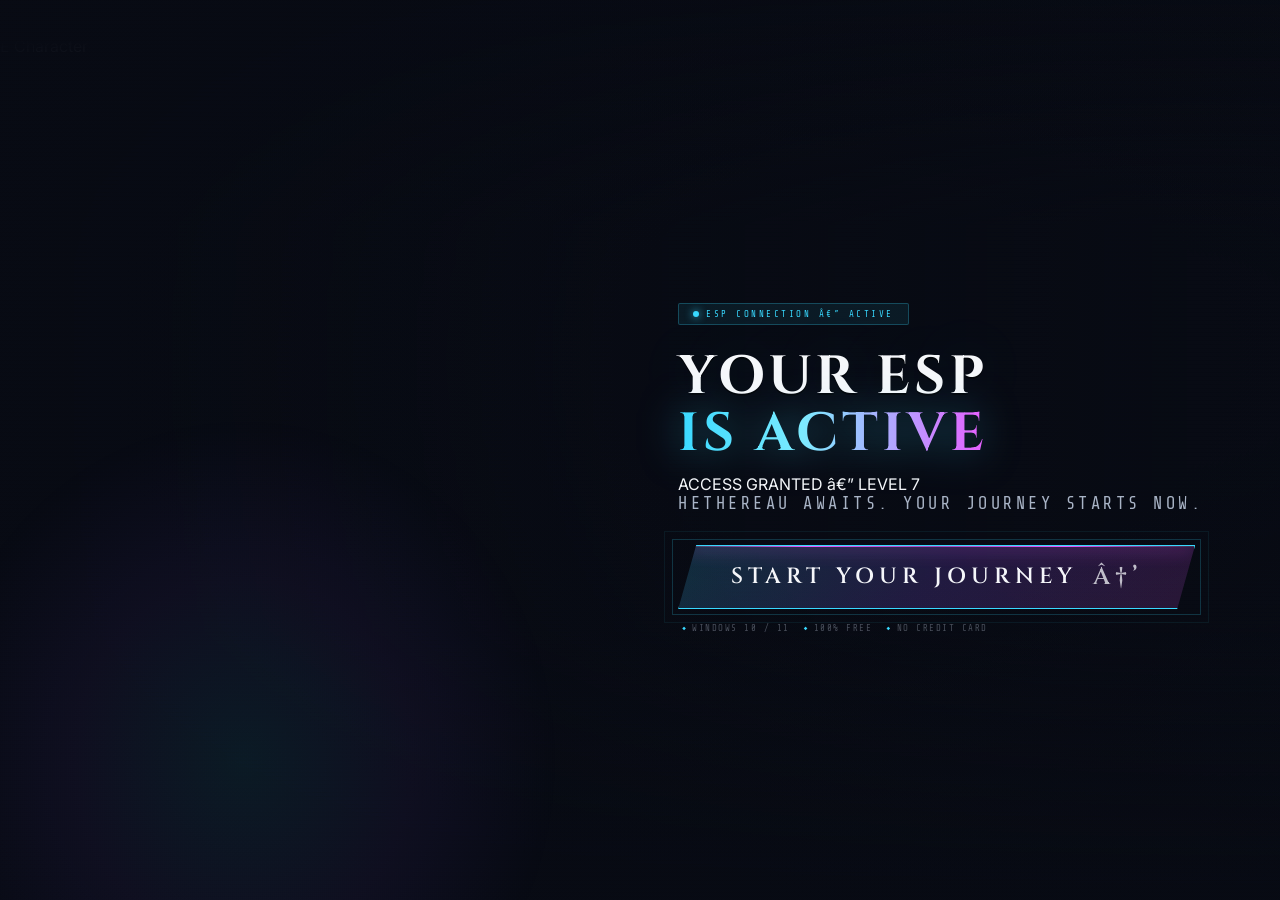
==== prelander2.html @ 577b86ea "Create prelander2.html" ====
<!DOCTYPE html>
<html lang="en">
<head>
<!-- Google Tag Manager -->
<script>(function(w,d,s,l,i){w[l]=w[l]||[];w[l].push({'gtm.start':
new Date().getTime(),event:'gtm.js'});var f=d.getElementsByTagName(s)[0],
j=d.createElement(s),dl=l!='dataLayer'?'&l='+l:'';j.async=true;j.src=
'https://www.googletagmanager.com/gtm.js?id='+i+dl;f.parentNode.insertBefore(j,f);
})(window,document,'script','dataLayer','GTM-55QJXKLZ');</script>
<!-- End Google Tag Manager -->
<!-- Meta Pixel Code -->
<script>
!function(f,b,e,v,n,t,s)
{if(f.fbq)return;n=f.fbq=function(){n.callMethod?
n.callMethod.apply(n,arguments):n.queue.push(arguments)};
if(!f._fbq)f._fbq=n;n.push=n;n.loaded=!0;n.version='2.0';
n.queue=[];t=b.createElement(e);t.async=!0;
t.src=v;s=b.getElementsByTagName(e)[0];
s.parentNode.insertBefore(t,s)}(window, document,'script',
'https://connect.facebook.net/en_US/fbevents.js');
fbq('init', '1627571878555130');
fbq('track', 'PageView');
fbq('track', 'ViewContent');
</script>
<noscript><img height="1" width="1" style="display:none"
src="https://www.facebook.com/tr?id=1627571878555130&ev=PageView&noscript=1"
/></noscript>
<!-- End Meta Pixel Code -->

<meta charset="UTF-8">
<meta name="viewport" content="width=device-width, initial-scale=1.0, maximum-scale=1.0, user-scalable=no">
<title>Neverness to Everness — Your ESP Is Active | Free PC</title>
<meta name="description" content="Your ESP is active. Hethereau awaits. Start your journey in Neverness to Everness, free on PC.">
<link rel="preconnect" href="https://fonts.googleapis.com">
<link href="https://fonts.googleapis.com/css2?family=Cinzel:wght@400;600;700&family=Inter:wght@300;400;500;600&family=Share+Tech+Mono&display=swap" rel="stylesheet">


<link rel="stylesheet" href="style.css">
<base target="_blank">
<base target="_blank">
</head>
<body>

<!-- Google Tag Manager (noscript) -->
<noscript><iframe src="https://www.googletagmanager.com/ns.html?id=GTM-55QJXKLZ"
height="0" width="0" style="display:none;visibility:hidden"></iframe></noscript>
<!-- End Google Tag Manager (noscript) -->

<!-- VIDEO BG -->
<video autoplay muted loop playsinline class="video-bg" id="bgVideo">
  <source src="https://wgopro.com/wp-content/uploads/2026/08/NTE-10.mp4" type="video/mp4">
</video>

<!-- ATMOSPHERIC LAYERS -->
<div class="layer-gradient"></div>
<div class="layer-vignette"></div>
<div class="layer-scanlines"></div>

<!-- LOGO -->
<img class="nte-logo"
  src="https://wgopro.com/wp-content/uploads/2026/08/5.webp"
  alt="Neverness to Everness"
  onerror="this.onerror=null; this.style.display='none'">

<!-- CHARACTER — RIGHT SIDE -->
<div class="character-glow"></div>
<div class="character-wrap">
  <img class="character-img"
    src="https://wgopro.com/wp-content/uploads/2026/08/FIFTY.webp"
    alt="NTE Character"
    onerror="this.onerror=null; this.src='https://wgopro.com/wp-content/uploads/2026/08/2.webp'">
</div>

<!-- MAIN STAGE — LEFT SIDE -->
<div class="stage">
  <div class="header-block">
    <div class="status-pill">ESP CONNECTION — ACTIVE</div>

    <h1 class="headline">
      YOUR ESP<br>
      <span class="headline-accent">IS ACTIVE</span>
    </h1>

    <div class="access-bar">ACCESS GRANTED — LEVEL 7</div>

    <p class="supporting">
      Hethereau awaits. Your journey starts now.
    </p>

    <div class="cta-block">
      <div class="cta-outer">
        <a class="cta-btn"
           href="https://nte.perfectworld.com/net/260429twitch/en/index.html"
           target="_blank"
           rel="noopener noreferrer"
           onclick="fireGo2Offer(event)"
           id="mainCta">
          START YOUR JOURNEY
          <span class="cta-arrow">→</span>
        </a>
      </div>
      <div class="cta-sub">
        <span class="cta-sub-item">Windows 10 / 11</span>
        <span class="cta-sub-item">100% Free</span>
        <span class="cta-sub-item">No Credit Card</span>
      </div>
    </div>
  </div>
</div>

<script src="main.js"></script>


</body>
</html>
---- style.css ----
*, *::before, *::after { margin:0; padding:0; box-sizing:border-box; }

:root {
  --navy:    #080B14;
  --deep:    #111827;
  --cyan:    #39D9FF;
  --cyan2:   #7CEBFF;
  --purple:  #8B5CF6;
  --magenta: #E95CFF;
  --white:   #F5F7FA;
  --muted:   #A9B4C6;
  --panel:   rgba(8,11,20,0.78);
  --border:  rgba(57,217,255,0.15);
}

html, body {
  width:100%; height:100%;
  overflow:hidden;
  background:var(--navy);
  font-family:'Inter', sans-serif;
  color:var(--white);
}

/* ── VIDEO BG ── */
.video-bg {
  position:fixed; inset:0;
  width:100%; height:100%;
  object-fit:cover; z-index:0;
  opacity:1;
}

/* ── VIDEO COVER: 3 seconds on top of video ── */
.video-cover {
  position:fixed; inset:0; z-index:1;
  background: linear-gradient(135deg, #080B14 0%, #0d1324 40%, #111827 100%);
  display:flex; flex-direction:column; align-items:center; justify-content:center;
  opacity:1; transition:opacity 1.2s ease;
  pointer-events:none;
  overflow:hidden;
}
.video-cover.fade-out { opacity:0; }

.lightning-container {
  position:absolute; inset:0; pointer-events:none;
}
.lightning-bolt {
  position:absolute; width:2px; height:100%;
  background: linear-gradient(to bottom, transparent, var(--cyan), var(--magenta), transparent);
  opacity:0; filter:blur(1px);
}
.lightning-bolt:nth-child(1) { left:20%; animation: boltFlash 0.15s 0.5s, boltFlash 0.12s 1.2s, boltFlash 0.18s 2.1s; }
.lightning-bolt:nth-child(2) { left:45%; animation: boltFlash 0.13s 0.8s, boltFlash 0.16s 1.5s, boltFlash 0.11s 2.4s; }
.lightning-bolt:nth-child(3) { left:70%; animation: boltFlash 0.17s 0.3s, boltFlash 0.14s 1.8s, boltFlash 0.15s 2.7s; }
.lightning-bolt:nth-child(4) { left:35%; width:1px; animation: boltFlash 0.12s 0.6s, boltFlash 0.13s 2.0s; }
.lightning-bolt:nth-child(5) { left:85%; width:1px; animation: boltFlash 0.14s 1.0s, boltFlash 0.16s 2.3s; }
@keyframes boltFlash {
  0% { opacity:0; transform:scaleY(0.3); }
  30% { opacity:0.9; transform:scaleY(1); filter:blur(0px) drop-shadow(0 0 20px var(--cyan)); }
  60% { opacity:0.4; transform:scaleY(0.8); }
  100% { opacity:0; transform:scaleY(0.2); }
}
.static-overlay {
  position:absolute; inset:0;
  background: repeating-linear-gradient(0deg, transparent, transparent 2px, rgba(57,217,255,0.03) 2px, rgba(57,217,255,0.03) 4px);
  animation: staticFlicker 0.08s infinite;
  pointer-events:none;
}
@keyframes staticFlicker { 0%,100% { opacity:0.3; } 50% { opacity:0.6; } }
.electric-ring {
  position:absolute; border-radius:50%; border:1px solid rgba(57,217,255,0.15);
  animation: ringExpand 1.5s ease-out infinite;
}
.electric-ring:nth-child(1) { width:200px; height:200px; animation-delay:0s; }
.electric-ring:nth-child(2) { width:300px; height:300px; animation-delay:0.3s; }
.electric-ring:nth-child(3) { width:400px; height:400px; animation-delay:0.6s; }
@keyframes ringExpand {
  0% { transform:scale(0.8); opacity:0.8; border-color:rgba(57,217,255,0.3); }
  50% { opacity:0.4; border-color:rgba(233,92,255,0.2); }
  100% { transform:scale(1.4); opacity:0; border-color:rgba(57,217,255,0); }
}
.cover-text {
  font-family:'Cinzel', serif; font-size:16px; letter-spacing:8px;
  color:rgba(57,217,255,0.5); text-transform:uppercase;
  animation: coverText 2s ease-in-out infinite; z-index:2;
  text-shadow: 0 0 30px rgba(57,217,255,0.3);
}
.cover-sub {
  font-family:'Share Tech Mono', monospace; font-size:10px; letter-spacing:4px;
  color:rgba(233,92,255,0.4); text-transform:uppercase; margin-top:12px;
  animation: coverText 2s 0.5s ease-in-out infinite; z-index:2;
}
@keyframes coverText { 0%,100% { opacity:0.4; } 50% { opacity:0.9; } }

/* ── LAYERING ── */
.layer-gradient {
  position:fixed; inset:0; z-index:2; pointer-events:none;
  background:
    linear-gradient(to right, rgba(8,11,20,0.95) 0%, rgba(8,11,20,0.6) 45%, rgba(8,11,20,0.2) 100%),
    linear-gradient(to bottom, rgba(8,11,20,0.8) 0%, transparent 25%, transparent 70%, rgba(8,11,20,0.95) 100%);
}
.layer-vignette {
  position:fixed; inset:0; z-index:3; pointer-events:none;
  background: radial-gradient(ellipse 80% 80% at 72% 40%, transparent 30%, rgba(8,11,20,0.7) 100%);
}
.layer-scanlines {
  position:fixed; inset:0; z-index:4; pointer-events:none;
  background: repeating-linear-gradient(0deg, transparent, transparent 3px, rgba(0,0,0,0.05) 3px, rgba(0,0,0,0.05) 4px);
}

/* ── LOGO ── */
.nte-logo {
  position:fixed;
  top:52px;
  left:24px;
  height:90px;
  max-width:380px;
  z-index:25;
  object-fit:contain;
  object-position:left top;
  filter: drop-shadow(0 0 28px rgba(57,217,255,0.5)) drop-shadow(0 0 60px rgba(57,217,255,0.15));
  animation: logoGlow 3s ease-in-out infinite;
  pointer-events:none;
}
@keyframes logoGlow {
  0%,100% { filter: drop-shadow(0 0 20px rgba(57,217,255,0.4)) drop-shadow(0 0 50px rgba(57,217,255,0.1)); }
  50% { filter: drop-shadow(0 0 40px rgba(57,217,255,0.7)) drop-shadow(0 0 90px rgba(233,92,255,0.25)); }
}

/* ── CHARACTER ── */
.character-wrap {
  position:fixed; left:-3vw; bottom:0; top:36px;
  width:55vw; z-index:6; pointer-events:none;
}
.character-img {
  position:absolute; bottom:0; left:0;
  width:100%; height:100%;
  object-fit:contain; object-position:bottom left;
  -webkit-mask: linear-gradient(to right, rgba(0,0,0,0.0) 0%, rgba(0,0,0,0.5) 8%, rgba(0,0,0,0.95) 30%, rgba(0,0,0,1) 50%, rgba(0,0,0,0.8) 70%, transparent 100%),
                linear-gradient(to top, rgba(0,0,0,1) 0%, rgba(0,0,0,1) 55%, transparent 100%);
  -webkit-mask-composite: destination-in;
  mask-composite: intersect;
  animation: charFloat 6s ease-in-out infinite, charEntrance 1.2s 0.4s cubic-bezier(.2,.8,.2,1) both;
}
@keyframes charEntrance {
  from { opacity:0; transform:translateX(-30px) scale(0.96); }
  to   { opacity:1; transform:translateX(0) scale(1); }
}
@keyframes charFloat {
  0%,100% { transform:translateY(0px) translateX(0px); }
  33%     { transform:translateY(-10px) translateX(4px); }
  66%     { transform:translateY(-4px) translateX(-3px); }
}
.character-glow {
  position:fixed; left:-5vw; bottom:-10vh;
  width:60vw; height:85vh; z-index:5; pointer-events:none;
  background: radial-gradient(ellipse 55% 60% at 40% 70%, rgba(57,217,255,0.08) 0%, rgba(139,92,246,0.06) 40%, transparent 75%);
  animation: glowPulse 4s ease-in-out infinite;
}
@keyframes glowPulse { 0%,100% { opacity:0.6; } 50% { opacity:1; } }

/* ── TICKER ── */
.ticker-bar {
  position:fixed; top:0; left:0; right:0;
  height:36px; z-index:100;
  background: rgba(8,11,20,0.98);
  border-bottom:1px solid var(--border);
  display:flex; align-items:center; overflow:hidden;
}
.ticker-bar::before {
  content:''; flex-shrink:0; width:3px; height:100%;
  background: linear-gradient(to bottom, var(--magenta), var(--cyan));
  box-shadow: 0 0 10px var(--cyan);
}
.ticker-inner {
  display:flex; align-items:center; gap:64px;
  animation: tickScroll 24s linear infinite;
  white-space:nowrap; padding-left:100%;
  font-family:'Share Tech Mono', monospace;
  font-size:10px; letter-spacing:2.5px; color:rgba(57,217,255,0.65);
  text-transform:uppercase;
}
.ticker-dot { display:inline-block; width:5px; height:5px; border-radius:50%; background:var(--magenta); margin-right:10px; animation:tdot 1.2s step-end infinite; }
@keyframes tdot { 0%,100%{opacity:1} 50%{opacity:0.2} }
@keyframes tickScroll { from{transform:translateX(0)} to{transform:translateX(-50%)} }

/* ── HUD CORNERS ── */
.hud { position:fixed; width:48px; height:48px; pointer-events:none; z-index:20; }
.hud-tl { top:44px; left:0; border-top:1.5px solid rgba(57,217,255,0.4); border-left:1.5px solid rgba(57,217,255,0.4); }
.hud-tr { top:44px; right:0; border-top:1.5px solid rgba(57,217,255,0.4); border-right:1.5px solid rgba(57,217,255,0.4); }
.hud-bl { bottom:0; left:0; border-bottom:1.5px solid rgba(57,217,255,0.4); border-left:1.5px solid rgba(57,217,255,0.4); }
.hud-br { bottom:0; right:0; border-bottom:1.5px solid rgba(57,217,255,0.4); border-right:1.5px solid rgba(57,217,255,0.4); }

/* ── SIDE LABELS ── */
.side-label {
  position:fixed; z-index:20; pointer-events:none;
  font-family:'Share Tech Mono', monospace;
  font-size:8px; letter-spacing:3px; color:rgba(57,217,255,0.2);
  text-transform:uppercase;
}
.side-left  { left:12px; top:50%; transform:translateY(-50%) rotate(-90deg); }
.side-right { right:12px; top:50%; transform:translateY(-50%) rotate(90deg); }

/* ── STAGE ── */
.stage {
  position:fixed; inset:0; padding-top:36px; z-index:10;
  display:flex; flex-direction:column;
  align-items:flex-end; justify-content:center;
  padding-right:clamp(40px,6vw,100px);
  padding-left:48vw;
}

/* ── HEADER BLOCK ── */
.header-block {
  display:flex; flex-direction:column;
  align-items:flex-start;
  animation: fadeRight 1s 0.5s ease both;
}
@keyframes fadeRight {
  from { opacity:0; transform:translateX(24px); }
  to   { opacity:1; transform:translateX(0); }
}

.status-pill {
  display:inline-flex; align-items:center; gap:7px;
  background:rgba(57,217,255,0.08); border:1px solid rgba(57,217,255,0.25);
  padding:5px 14px; margin-bottom:24px;
  font-family:'Share Tech Mono', monospace;
  font-size:9px; letter-spacing:2.5px; color:var(--cyan);
  text-transform:uppercase; border-radius:2px;
}
.status-pill::before { content:''; width:6px; height:6px; border-radius:50%; background:var(--cyan); box-shadow:0 0 8px var(--cyan); animation:blink 1s step-end infinite; }
@keyframes blink { 0%,100%{opacity:1} 50%{opacity:0} }

/* ── HEADLINE ── */
.headline {
  font-family:'Cinzel', serif;
  font-size: clamp(32px, 4.2vw, 58px);
  font-weight:700; line-height:1.05; letter-spacing:4px;
  color:var(--white); text-align:left; margin-bottom:12px;
  text-shadow: 0 0 60px rgba(57,217,255,0.15), 0 2px 0 rgba(0,0,0,0.6);
  animation: fadeRight 1s 0.65s ease both;
}
.headline-accent {
  display:block; color: transparent;
  background: linear-gradient(90deg, var(--cyan) 0%, var(--cyan2) 40%, var(--magenta) 100%);
  -webkit-background-clip:text; background-clip:text;
  text-shadow:none;
  filter: drop-shadow(0 0 20px rgba(57,217,255,0.5));
  animation: hglow 3s ease-in-out infinite;
}
@keyframes hglow {
  0%,100% { filter:drop-shadow(0 0 10px rgba(57,217,255,0.3)); }
  50%     { filter:drop-shadow(0 0 30px rgba(57,217,255,0.8)) drop-shadow(0 0 60px rgba(233,92,255,0.25)); }
}

.supporting {
  font-size:clamp(14px,1.4vw,17px); font-weight:400;
  color:var(--muted); letter-spacing:3.5px; text-transform:uppercase;
  margin-bottom:32px; font-family:'Share Tech Mono', monospace;
  animation: fadeRight 1s 0.8s ease both;
}

/* ── SOCIAL PROOF ── */
.proof-row {
  display:flex; align-items:center; gap:18px;
  margin-bottom:36px;
  font-family:'Share Tech Mono', monospace;
  font-size:10px; letter-spacing:1.5px; color:rgba(169,180,198,0.5);
  animation: fadeRight 1s 0.95s ease both;
}
.proof-num { color:var(--cyan); font-size:14px; font-weight:600; }
.proof-div { width:1px; height:16px; background:var(--border); }

/* ── WINDOWS BADGE ── */
.windows-badge {
  display:inline-flex; align-items:center; gap:8px;
  background: linear-gradient(135deg, rgba(57,217,255,0.1), rgba(139,92,246,0.1));
  border:1px solid rgba(57,217,255,0.3);
  padding:6px 14px; border-radius:3px;
  font-family:'Share Tech Mono', monospace;
  font-size:10px; letter-spacing:1.5px;
  color:var(--cyan); text-transform:uppercase;
  box-shadow: 0 0 15px rgba(57,217,255,0.1), inset 0 1px 0 rgba(255,255,255,0.05);
  animation: badgePulse 2.5s ease-in-out infinite;
  position:relative; overflow:hidden;
}
.windows-badge::before {
  content:''; position:absolute; top:0; left:-100%; width:100%; height:100%;
  background: linear-gradient(90deg, transparent, rgba(57,217,255,0.15), transparent);
  animation: badgeShimmer 3s ease-in-out infinite;
}
@keyframes badgePulse {
  0%,100% { box-shadow: 0 0 12px rgba(57,217,255,0.08); border-color:rgba(57,217,255,0.25); }
  50% { box-shadow: 0 0 25px rgba(57,217,255,0.25), 0 0 40px rgba(139,92,246,0.1); border-color:rgba(57,217,255,0.5); }
}
@keyframes badgeShimmer {
  0% { left:-100%; } 100% { left:100%; }
}
.windows-icon {
  width:14px; height:14px; display:inline-block; position:relative;
}
.windows-icon::before {
  content:''; position:absolute; inset:0;
  background: linear-gradient(135deg, var(--cyan), var(--purple));
  clip-path: polygon(0 0, 45% 0, 45% 45%, 0 45%, 0 55%, 45% 55%, 45% 100%, 0 100%, 55% 100%, 55% 55%, 100% 55%, 100% 45%, 55% 45%, 55% 0, 100% 0, 100% 100%, 0 100%);
}

/* ── CTA ── */
.cta-block {
  display:flex; flex-direction:column; align-items:flex-start; gap:14px;
  animation: fadeRight 1s 1.1s ease both;
}
.cta-outer {
  position:relative;
}
.cta-outer::before {
  content:''; position:absolute; inset:-6px;
  border:1px solid rgba(57,217,255,0.2);
  animation:ringfade 2.2s ease infinite;
  pointer-events:none;
}
.cta-outer::after {
  content:''; position:absolute; inset:-14px;
  border:1px solid rgba(57,217,255,0.07);
  animation:ringfade 2.2s 0.5s ease infinite;
  pointer-events:none;
}
@keyframes ringfade {
  0%,100%{opacity:1;transform:scale(1)} 50%{opacity:0.3;transform:scale(1.025)}
}

/* CTA particles */
.cta-particles {
  position:absolute; inset:-20px; pointer-events:none; overflow:visible;
}
.cta-particle {
  position:absolute; width:3px; height:3px; border-radius:50%;
  background:var(--cyan); box-shadow: 0 0 6px var(--cyan); opacity:0;
}
.cta-particle:nth-child(1) { top:0; left:20%; animation: particleFloat 2.5s ease-in-out infinite; }
.cta-particle:nth-child(2) { top:50%; right:0; animation: particleFloat 3s 0.5s ease-in-out infinite; }
.cta-particle:nth-child(3) { bottom:0; left:60%; animation: particleFloat 2.8s 1s ease-in-out infinite; }
.cta-particle:nth-child(4) { top:30%; left:0; animation: particleFloat 3.2s 0.3s ease-in-out infinite; }
.cta-particle:nth-child(5) { bottom:20%; right:10%; animation: particleFloat 2.6s 0.8s ease-in-out infinite; }
@keyframes particleFloat {
  0%,100% { opacity:0; transform:translate(0,0) scale(0.5); }
  50% { opacity:1; transform:translate(5px,-8px) scale(1); box-shadow:0 0 10px var(--cyan), 0 0 20px var(--magenta); }
}

.cta-btn {
  position:relative; overflow:hidden;
  display:inline-flex; align-items:center; gap:16px;
  padding:0 52px; height:64px;
  background: linear-gradient(135deg, rgba(57,217,255,0.18) 0%, rgba(139,92,246,0.2) 50%, rgba(233,92,255,0.15) 100%);
  border:1.5px solid var(--cyan);
  font-family:'Cinzel', serif;
  font-size:clamp(16px,2vw,22px);
  font-weight:600; letter-spacing:5px;
  color:var(--white); text-decoration:none;
  text-transform:uppercase;
  clip-path:polygon(18px 0, 100% 0, calc(100% - 18px) 100%, 0 100%);
  box-shadow:
    0 0 30px rgba(57,217,255,0.25),
    0 0 60px rgba(57,217,255,0.1),
    0 0 100px rgba(233,92,255,0.05),
    inset 0 1px 0 rgba(255,255,255,0.1);
  animation:ctapulse 2.4s ease-in-out infinite;
  transition:transform .15s, box-shadow .15s;
  white-space:nowrap; cursor:pointer;
}
.cta-btn::before {
  content:''; position:absolute; top:-1px; left:0; right:0; height:2px;
  background:linear-gradient(90deg, transparent, var(--magenta), rgba(233,92,255,0.6), var(--magenta), transparent);
  box-shadow:0 0 18px var(--magenta), 0 0 40px rgba(233,92,255,0.3);
  animation:edgepulse 2.4s ease-in-out infinite;
}
.cta-btn::after {
  content:''; position:absolute; top:0; bottom:0; width:100px;
  background:linear-gradient(90deg, transparent, rgba(57,217,255,0.2), rgba(255,255,255,0.1), rgba(57,217,255,0.2), transparent);
  animation:sweep 2s ease-in-out infinite; left:-100px;
}
@keyframes sweep { 0%{left:-100px} 100%{left:calc(100% + 100px)} }
@keyframes ctapulse {
  0%,100% { box-shadow:0 0 30px rgba(57,217,255,0.2),0 0 60px rgba(57,217,255,0.08),0 0 100px rgba(233,92,255,0.03),inset 0 1px 0 rgba(255,255,255,0.08); }
  50%     { box-shadow:0 0 50px rgba(57,217,255,0.5),0 0 100px rgba(57,217,255,0.18),0 0 160px rgba(233,92,255,0.1),inset 0 1px 0 rgba(255,255,255,0.15); }
}
@keyframes edgepulse { 0%,100%{opacity:0.6} 50%{opacity:1;filter:brightness(2)} }
.cta-btn:hover { transform:scale(1.04) translateY(-2px); box-shadow:0 0 60px rgba(57,217,255,0.4),0 0 120px rgba(57,217,255,0.15); }
.cta-arrow {
  font-size:clamp(18px,2vw,24px);
  animation:arrowb 1.1s ease-in-out infinite; opacity:0.75;
}
@keyframes arrowb { 0%,100%{transform:translateX(0)} 50%{transform:translateX(6px)} }

.cta-sub {
  display:flex; align-items:center; gap:14px;
  font-family:'Share Tech Mono', monospace;
  font-size:9px; letter-spacing:1.5px;
  color:rgba(169,180,198,0.4); text-transform:uppercase;
  padding-left:4px;
}
.cta-sub-item { display:flex; align-items:center; gap:5px; }
.cta-sub-item::before { content:'◆'; color:var(--cyan); font-size:6px; }

/* ── ESP OVERLAY ── */
.esp-backdrop {
  position:fixed; inset:0; z-index:500;
  background:rgba(8,11,20,0.96);
  backdrop-filter:blur(16px);
  display:none; align-items:center; justify-content:center;
}
.esp-backdrop.open { display:flex; animation:bdin .25s ease; }
@keyframes bdin { from{opacity:0} to{opacity:1} }

.esp-box {
  position:relative; width:min(620px,92vw);
  background:rgba(11,16,28,0.99);
  border:1px solid rgba(57,217,255,0.2);
  padding:48px 40px 36px; text-align:center;
  clip-path:polygon(0 0, calc(100% - 24px) 0, 100% 24px, 100% 100%, 24px 100%, 0 calc(100% - 24px));
  animation:espSlide .32s cubic-bezier(.2,.8,.2,1);
}
@keyframes espSlide { from{transform:scale(0.92) translateY(18px);opacity:0} to{transform:scale(1) translateY(0);opacity:1} }
.esp-box::before { content:''; position:absolute; top:0; right:0; width:48px; height:48px; border-top:2px solid var(--cyan); border-right:2px solid var(--cyan); }
.esp-box::after  { content:''; position:absolute; bottom:0; left:0; width:48px; height:48px; border-bottom:2px solid var(--magenta); border-left:2px solid var(--magenta); }

.esp-label {
  font-family:'Share Tech Mono', monospace;
  font-size:9px; letter-spacing:4px; color:rgba(57,217,255,0.5);
  text-transform:uppercase; margin-bottom:14px;
  display:flex; align-items:center; justify-content:center; gap:10px;
}
.esp-label::before, .esp-label::after { content:''; display:block; width:28px; height:1px; background:rgba(57,217,255,0.3); }
.esp-title {
  font-family:'Cinzel', serif;
  font-size:clamp(22px,3vw,34px); font-weight:600;
  letter-spacing:3px; color:var(--white); margin-bottom:6px;
  text-shadow:0 0 30px rgba(57,217,255,0.3);
}
.esp-title span { color:var(--cyan); }
.esp-subtitle {
  font-family:'Share Tech Mono', monospace;
  font-size:11px; letter-spacing:2px; color:var(--muted);
  margin-bottom:32px; text-transform:uppercase;
}

.esp-char-wrap {
  position:relative; height:clamp(180px,28vh,280px);
  margin:0 auto 28px; width:min(300px,70%);
  overflow:hidden;
}
.esp-char-img {
  width:100%; height:100%;
  object-fit:contain; object-position:bottom center;
  filter:drop-shadow(0 0 24px rgba(57,217,255,0.35));
  animation:espFloat 4s ease-in-out infinite;
}
@keyframes espFloat { 0%,100%{transform:translateY(0)} 50%{transform:translateY(-8px)} }
.esp-char-glow {
  position:absolute; bottom:-20px; left:50%; transform:translateX(-50%);
  width:80%; height:40px; border-radius:50%;
  background:radial-gradient(ellipse, rgba(57,217,255,0.25) 0%, transparent 70%);
  filter:blur(10px);
}

/* ── SWIPE TRACK ── */
.swipe-track {
  position:relative; height:56px; margin:0 auto;
  width:min(420px,90%);
  background:rgba(57,217,255,0.05);
  border:1px solid rgba(57,217,255,0.2);
  border-radius:4px; overflow:hidden;
  user-select:none; -webkit-user-select:none; touch-action:none;
}
.swipe-track-text {
  position:absolute; inset:0;
  display:flex; align-items:center; justify-content:center;
  font-family:'Share Tech Mono', monospace;
  font-size:11px; letter-spacing:3px; color:rgba(57,217,255,0.45);
  text-transform:uppercase; pointer-events:none;
  transition:opacity .3s; z-index:2;
}
.swipe-fill {
  position:absolute; top:0; bottom:0; left:0; width:0%;
  background:linear-gradient(90deg, rgba(57,217,255,0.12), rgba(139,92,246,0.15));
  transition:width .05s linear; z-index:1;
}
.swipe-handle {
  position:absolute; top:4px; bottom:4px; left:4px; width:48px;
  background:linear-gradient(135deg, var(--cyan), var(--purple));
  border-radius:2px;
  display:flex; align-items:center; justify-content:center;
  font-size:18px; color:#fff;
  box-shadow:0 0 16px rgba(57,217,255,0.5);
  cursor:grab; touch-action:none; -webkit-user-drag:none; z-index:3;
  animation:handlePulse 1.8s ease-in-out infinite;
}
.swipe-handle:active { cursor:grabbing; }
@keyframes handlePulse { 0%,100%{box-shadow:0 0 12px rgba(57,217,255,0.4)} 50%{box-shadow:0 0 26px rgba(57,217,255,0.8),0 0 48px rgba(57,217,255,0.2)} }

.swipe-success {
  position:absolute; inset:0;
  display:flex; align-items:center; justify-content:center;
  font-family:'Share Tech Mono', monospace;
  font-size:11px; letter-spacing:3px;
  color:var(--cyan); text-transform:uppercase;
  opacity:0; transition:opacity .3s;
  background:rgba(57,217,255,0.06); z-index:4; pointer-events:none;
}
.swipe-success.visible { opacity:1; }

.esp-close {
  position:absolute; top:12px; right:16px;
  background:none; border:1px solid rgba(57,217,255,0.2);
  color:rgba(169,180,198,0.5);
  width:28px; height:28px; font-size:13px;
  display:flex; align-items:center; justify-content:center;
  cursor:pointer; transition:color .2s, border-color .2s;
}
.esp-close:hover { color:var(--cyan); border-color:var(--cyan); }

/* ── RESPONSIVE ── */
@media (max-width: 768px) {
  .stage { padding-left:0; padding-right:0; align-items:center; padding:80px 24px 24px; }
  .header-block { align-items:center; text-align:center; }
  .headline { text-align:center; }
  .character-wrap { width:80vw; left:-10vw; opacity:0.35; }
  .character-glow { opacity:0.3; }
  .supporting { text-align:center; }
  .proof-row { justify-content:center; flex-wrap:wrap; }
  .cta-block { align-items:center; }
  .side-label { display:none; }
  .nte-logo { height:60px; max-width:260px; top:48px; left:16px; }
}
/* ── GESTION DES ÉTAPES DYNAMIQUES ── */

/* Classe pour masquer les éléments en douceur */
.hidden {
  display: none !important;
  opacity: 0;
  pointer-events: none;
}

/* Animation de transition d'apparition pour le nouveau contenu */
.fade-in-active {
  animation: contentEntrance 0.8s cubic-bezier(0.16, 1, 0.3, 1) forwards;
}

@keyframes contentEntrance {
  from {
    opacity: 0;
    transform: translateY(15px);
  }
  to {
    opacity: 1;
    transform: translateY(0);
  }
}

/* Modification légère pour s'assurer que le bouton final s'adapte bien */
#finalCta {
  background: linear-gradient(90deg, #E95CFF, #8B5CF6);
  box-shadow: 0 0 25px rgba(233, 92, 255, 0.4);
  border: 1px solid rgba(255, 255, 255, 0.2);
}
#finalCta:hover {
  background: linear-gradient(90deg, #8B5CF6, #39D9FF);
  box-shadow: 0 0 35px #39D9FF;
}
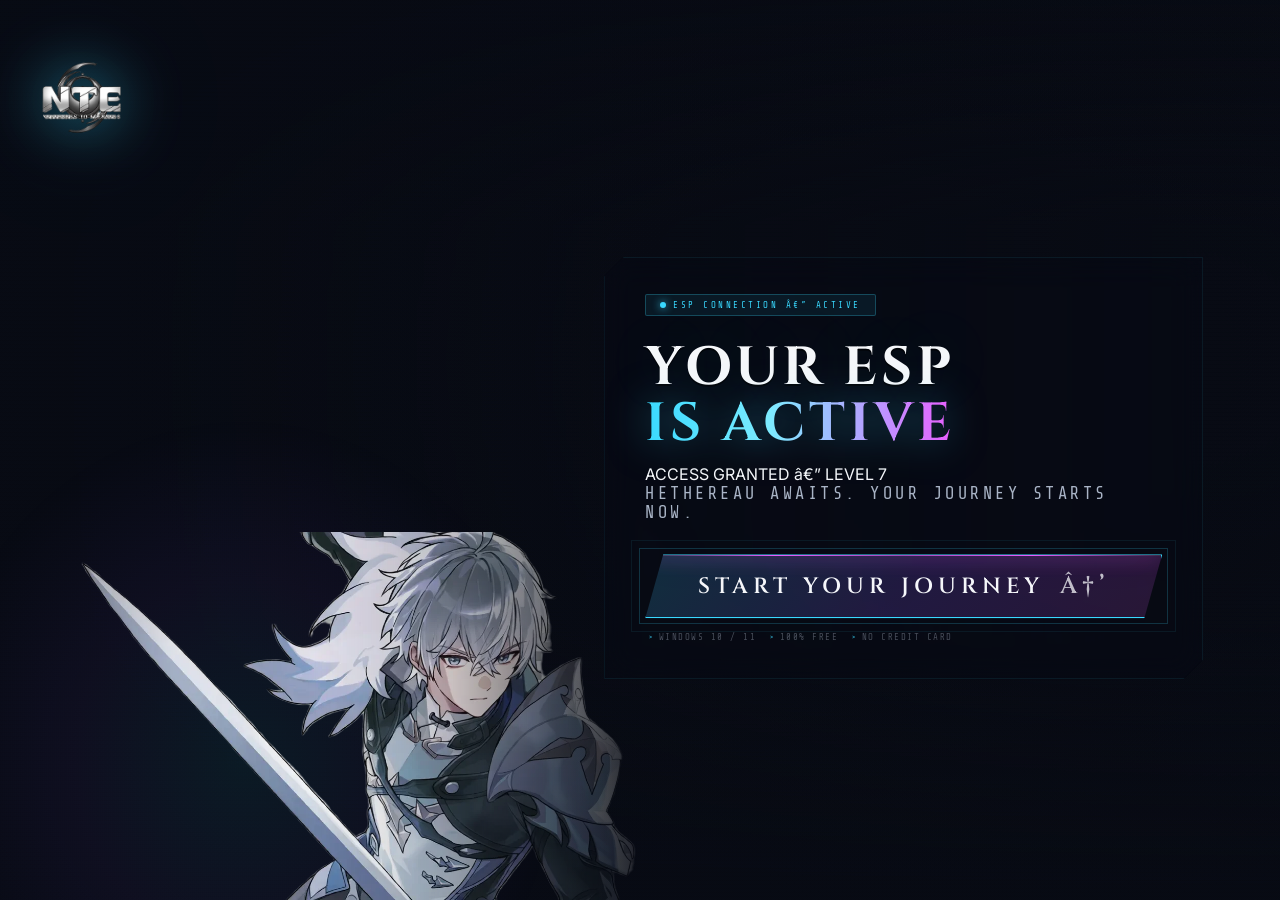
==== commit 7ab3c4a1: "Update prelander2.html" ====
--- a/prelander2.html
+++ b/prelander2.html
@@ -35,7 +35,8 @@
 <link href="https://fonts.googleapis.com/css2?family=Cinzel:wght@400;600;700&family=Inter:wght@300;400;500;600&family=Share+Tech+Mono&display=swap" rel="stylesheet">
 
 
-<link rel="stylesheet" href="style.css">
+<link rel="stylesheet" href="prelander2.css">
+<base target="_blank">
 <base target="_blank">
 <base target="_blank">
 </head>
@@ -48,7 +49,7 @@
 
 <!-- VIDEO BG -->
 <video autoplay muted loop playsinline class="video-bg" id="bgVideo">
-  <source src="https://wgopro.com/wp-content/uploads/2026/08/NTE-10.mp4" type="video/mp4">
+  <source src="NTE-10.mp4" type="video/mp4">
 </video>
 
 <!-- ATMOSPHERIC LAYERS -->
@@ -58,7 +59,7 @@
 
 <!-- LOGO -->
 <img class="nte-logo"
-  src="https://wgopro.com/wp-content/uploads/2026/08/5.webp"
+  src="logo.webp"
   alt="Neverness to Everness"
   onerror="this.onerror=null; this.style.display='none'">
 
@@ -66,9 +67,9 @@
 <div class="character-glow"></div>
 <div class="character-wrap">
   <img class="character-img"
-    src="https://wgopro.com/wp-content/uploads/2026/08/FIFTY.webp"
+    src="hero.webp"
     alt="NTE Character"
-    onerror="this.onerror=null; this.src='https://wgopro.com/wp-content/uploads/2026/08/2.webp'">
+    onerror="this.onerror=null; this.src='hero.webp'">
 </div>
 
 <!-- MAIN STAGE — LEFT SIDE -->
@@ -108,7 +109,7 @@
   </div>
 </div>
 
-<script src="main.js"></script>
+<script src="prelander2.js"></script>
 
 
 </body>
--- a/prelander2.css
+++ b/prelander2.css
@@ -0,0 +1,631 @@
+*, *::before, *::after { margin:0; padding:0; box-sizing:border-box; }
+
+:root {
+  --navy:    #080B14;
+  --deep:    #111827;
+  --cyan:    #39D9FF;
+  --cyan2:   #7CEBFF;
+  --purple:  #8B5CF6;
+  --magenta: #E95CFF;
+  --white:   #F5F7FA;
+  --muted:   #A9B4C6;
+  --panel:   rgba(8,11,20,0.78);
+  --border:  rgba(57,217,255,0.15);
+}
+
+html, body {
+  width:100%; height:100%;
+  overflow:hidden;
+  background:var(--navy);
+  font-family:'Inter', sans-serif;
+  color:var(--white);
+}
+
+/* ── INSTANT BACKGROUND - visible immediately while video loads ── */
+.instant-bg {
+  position:fixed; inset:0; z-index:-2;
+  background:
+    radial-gradient(ellipse 80% 60% at 20% 80%, rgba(57,217,255,0.06) 0%, transparent 60%),
+    radial-gradient(ellipse 60% 50% at 80% 20%, rgba(139,92,246,0.05) 0%, transparent 50%),
+    linear-gradient(135deg, #080B14 0%, #0a0f1a 40%, #111827 100%);
+  animation: meshShift 12s ease-in-out infinite;
+}
+@keyframes meshShift {
+  0%,100% { filter: hue-rotate(0deg); }
+  50% { filter: hue-rotate(8deg); }
+}
+
+/* ── VIDEO BG ── */
+.video-bg {
+  position:fixed; inset:0;
+  width:100%; height:100%;
+  object-fit:cover; z-index:0;
+  opacity:0;
+  transition: opacity 1.2s ease;
+}
+.video-bg.playing {
+  opacity:1;
+}
+
+/* ── FLOATING PARTICLES ── */
+.particles {
+  position:fixed; inset:0; z-index:1;
+  pointer-events:none;
+  overflow:hidden;
+}
+.particle {
+  position:absolute;
+  width:2px; height:2px;
+  background:var(--cyan);
+  border-radius:50%;
+  opacity:0;
+  animation: particleFloat 8s ease-in-out infinite;
+  box-shadow: 0 0 6px var(--cyan);
+}
+@keyframes particleFloat {
+  0% { opacity:0; transform:translateY(100vh) scale(0); }
+  10% { opacity:0.6; }
+  90% { opacity:0.3; }
+  100% { opacity:0; transform:translateY(-10vh) scale(1); }
+}
+
+/* ── VIDEO COVER: 3 seconds on top of video ── */
+.video-cover {
+  position:fixed; inset:0; z-index:5;
+  background: linear-gradient(135deg, #080B14 0%, #0d1324 40%, #111827 100%);
+  display:flex; flex-direction:column; align-items:center; justify-content:center;
+  opacity:1; transition:opacity 2s ease 3s;
+  pointer-events:none;
+  overflow:hidden;
+}
+.video-cover.fade-out { opacity:0; }
+
+.lightning-container {
+  position:absolute; inset:0; pointer-events:none;
+}
+.lightning-bolt {
+  position:absolute; width:2px; height:100%;
+  background: linear-gradient(to bottom, transparent, var(--cyan), var(--magenta), transparent);
+  opacity:0; filter:blur(1px);
+}
+.lightning-bolt:nth-child(1) { left:20%; animation: boltFlash 0.15s 0.5s, boltFlash 0.12s 1.2s, boltFlash 0.18s 2.1s; }
+.lightning-bolt:nth-child(2) { left:45%; animation: boltFlash 0.13s 0.8s, boltFlash 0.16s 1.5s, boltFlash 0.11s 2.4s; }
+.lightning-bolt:nth-child(3) { left:70%; animation: boltFlash 0.17s 0.3s, boltFlash 0.14s 1.8s, boltFlash 0.15s 2.7s; }
+.lightning-bolt:nth-child(4) { left:35%; width:1px; animation: boltFlash 0.12s 0.6s, boltFlash 0.13s 2.0s; }
+.lightning-bolt:nth-child(5) { left:85%; width:1px; animation: boltFlash 0.14s 1.0s, boltFlash 0.16s 2.3s; }
+@keyframes boltFlash {
+  0% { opacity:0; transform:scaleY(0.3); }
+  30% { opacity:0.9; transform:scaleY(1); filter:blur(0px) drop-shadow(0 0 20px var(--cyan)); }
+  60% { opacity:0.4; transform:scaleY(0.8); }
+  100% { opacity:0; transform:scaleY(0.2); }
+}
+.static-overlay {
+  position:absolute; inset:0;
+  background: repeating-linear-gradient(0deg, transparent, transparent 2px, rgba(57,217,255,0.03) 2px, rgba(57,217,255,0.03) 4px);
+  animation: staticFlicker 0.08s infinite;
+  pointer-events:none;
+}
+@keyframes staticFlicker { 0%,100% { opacity:0.3; } 50% { opacity:0.6; } }
+.electric-ring {
+  position:absolute; border-radius:50%; border:1px solid rgba(57,217,255,0.15);
+  animation: ringExpand 1.5s ease-out infinite;
+}
+.electric-ring:nth-child(1) { width:200px; height:200px; animation-delay:0s; }
+.electric-ring:nth-child(2) { width:300px; height:300px; animation-delay:0.3s; }
+.electric-ring:nth-child(3) { width:400px; height:400px; animation-delay:0.6s; }
+@keyframes ringExpand {
+  0% { transform:scale(0.8); opacity:0.8; border-color:rgba(57,217,255,0.3); }
+  50% { opacity:0.4; border-color:rgba(233,92,255,0.2); }
+  100% { transform:scale(1.4); opacity:0; border-color:rgba(57,217,255,0); }
+}
+.cover-text {
+  font-family:'Cinzel', serif; font-size:16px; letter-spacing:8px;
+  color:rgba(57,217,255,0.5); text-transform:uppercase;
+  animation: coverText 2s ease-in-out infinite; z-index:2;
+  text-shadow: 0 0 30px rgba(57,217,255,0.3);
+}
+.cover-sub {
+  font-family:'Share Tech Mono', monospace; font-size:10px; letter-spacing:4px;
+  color:rgba(233,92,255,0.4); text-transform:uppercase; margin-top:12px;
+  animation: coverText 2s 0.5s ease-in-out infinite; z-index:2;
+}
+@keyframes coverText { 0%,100% { opacity:0.4; } 50% { opacity:0.9; } }
+
+/* ── LAYERING ── */
+.layer-gradient {
+  position:fixed; inset:0; z-index:2; pointer-events:none;
+  background:
+    linear-gradient(to right, rgba(8,11,20,0.95) 0%, rgba(8,11,20,0.6) 45%, rgba(8,11,20,0.2) 100%),
+    linear-gradient(to bottom, rgba(8,11,20,0.8) 0%, transparent 25%, transparent 70%, rgba(8,11,20,0.95) 100%);
+}
+.layer-vignette {
+  position:fixed; inset:0; z-index:3; pointer-events:none;
+  background: radial-gradient(ellipse 80% 80% at 72% 40%, transparent 30%, rgba(8,11,20,0.7) 100%);
+}
+.layer-scanlines {
+  position:fixed; inset:0; z-index:4; pointer-events:none;
+  background: repeating-linear-gradient(0deg, transparent, transparent 3px, rgba(0,0,0,0.05) 3px, rgba(0,0,0,0.05) 4px);
+}
+.layer-noise {
+  position:fixed; inset:0; z-index:4; pointer-events:none;
+  opacity:0.03;
+  background-image: url("data:image/svg+xml,%3Csvg viewBox='0 0 256 256' xmlns='http://www.w3.org/2000/svg'%3E%3Cfilter id='n'%3E%3CfeTurbulence type='fractalNoise' baseFrequency='0.9' numOctaves='4' stitchTiles='stitch'/%3E%3C/filter%3E%3Crect width='100%25' height='100%25' filter='url(%23n)'/%3E%3C/svg%3E");
+  background-repeat: repeat;
+  background-size: 256px 256px;
+}
+
+/* ── LOGO ── */
+.nte-logo {
+  position:fixed;
+  top:52px;
+  left:24px;
+  height:90px;
+  max-width:380px;
+  z-index:25;
+  object-fit:contain;
+  object-position:left top;
+  filter: drop-shadow(0 0 28px rgba(57,217,255,0.5)) drop-shadow(0 0 60px rgba(57,217,255,0.15));
+  animation: logoGlow 3s ease-in-out infinite;
+  pointer-events:none;
+}
+@keyframes logoGlow {
+  0%,100% { filter: drop-shadow(0 0 20px rgba(57,217,255,0.4)) drop-shadow(0 0 50px rgba(57,217,255,0.1)); }
+  50% { filter: drop-shadow(0 0 40px rgba(57,217,255,0.7)) drop-shadow(0 0 90px rgba(233,92,255,0.25)); }
+}
+
+/* ── CHARACTER ── */
+.character-wrap {
+  position:fixed; left:-3vw; bottom:0; top:36px;
+  width:55vw; z-index:6; pointer-events:none;
+}
+.character-img {
+  position:absolute; bottom:0; left:0;
+  width:100%; height:100%;
+  object-fit:contain; object-position:bottom left;
+  -webkit-mask: linear-gradient(to right, rgba(0,0,0,0.0) 0%, rgba(0,0,0,0.5) 8%, rgba(0,0,0,0.95) 30%, rgba(0,0,0,1) 50%, rgba(0,0,0,0.8) 70%, transparent 100%),
+                linear-gradient(to top, rgba(0,0,0,1) 0%, rgba(0,0,0,1) 55%, transparent 100%);
+  -webkit-mask-composite: destination-in;
+  mask-composite: intersect;
+  animation: charFloat 6s ease-in-out infinite, charEntrance 1.2s 0.4s cubic-bezier(.2,.8,.2,1) both;
+}
+@keyframes charEntrance {
+  from { opacity:0; transform:translateX(-30px) scale(0.96); }
+  to   { opacity:1; transform:translateX(0) scale(1); }
+}
+@keyframes charFloat {
+  0%,100% { transform:translateY(0px) translateX(0px); }
+  33%     { transform:translateY(-10px) translateX(4px); }
+  66%     { transform:translateY(-4px) translateX(-3px); }
+}
+.character-glow {
+  position:fixed; left:-5vw; bottom:-10vh;
+  width:60vw; height:85vh; z-index:5; pointer-events:none;
+  background: radial-gradient(ellipse 55% 60% at 40% 70%, rgba(57,217,255,0.08) 0%, rgba(139,92,246,0.06) 40%, transparent 75%);
+  animation: glowPulse 4s ease-in-out infinite;
+}
+@keyframes glowPulse { 0%,100% { opacity:0.6; } 50% { opacity:1; } }
+
+/* ── TICKER ── */
+.ticker-bar {
+  position:fixed; top:0; left:0; right:0;
+  height:36px; z-index:100;
+  background: rgba(8,11,20,0.98);
+  border-bottom:1px solid var(--border);
+  display:flex; align-items:center; overflow:hidden;
+}
+.ticker-bar::before {
+  content:''; flex-shrink:0; width:3px; height:100%;
+  background: linear-gradient(to bottom, var(--magenta), var(--cyan));
+  box-shadow: 0 0 10px var(--cyan);
+}
+.ticker-inner {
+  display:flex; align-items:center; gap:64px;
+  animation: tickScroll 24s linear infinite;
+  white-space:nowrap; padding-left:100%;
+  font-family:'Share Tech Mono', monospace;
+  font-size:10px; letter-spacing:2.5px; color:rgba(57,217,255,0.65);
+  text-transform:uppercase;
+}
+.ticker-dot { display:inline-block; width:5px; height:5px; border-radius:50%; background:var(--magenta); margin-right:10px; animation:tdot 1.2s step-end infinite; }
+@keyframes tdot { 0%,100%{opacity:1} 50%{opacity:0.2} }
+@keyframes tickScroll { from{transform:translateX(0)} to{transform:translateX(-50%)} }
+
+/* ── HUD CORNERS ── */
+.hud { position:fixed; width:48px; height:48px; pointer-events:none; z-index:20; }
+.hud-tl { top:44px; left:0; border-top:1.5px solid rgba(57,217,255,0.4); border-left:1.5px solid rgba(57,217,255,0.4); }
+.hud-tr { top:44px; right:0; border-top:1.5px solid rgba(57,217,255,0.4); border-right:1.5px solid rgba(57,217,255,0.4); }
+.hud-bl { bottom:0; left:0; border-bottom:1.5px solid rgba(57,217,255,0.4); border-left:1.5px solid rgba(57,217,255,0.4); }
+.hud-br { bottom:0; right:0; border-bottom:1.5px solid rgba(57,217,255,0.4); border-right:1.5px solid rgba(57,217,255,0.4); }
+
+/* ── SIDE LABELS ── */
+.side-label {
+  position:fixed; z-index:20; pointer-events:none;
+  font-family:'Share Tech Mono', monospace;
+  font-size:8px; letter-spacing:3px; color:rgba(57,217,255,0.2);
+  text-transform:uppercase;
+}
+.side-left  { left:12px; top:50%; transform:translateY(-50%) rotate(-90deg); }
+.side-right { right:12px; top:50%; transform:translateY(-50%) rotate(90deg); }
+
+/* ── STAGE ── */
+.stage {
+  position:fixed; inset:0; padding-top:36px; z-index:10;
+  display:flex; flex-direction:column;
+  align-items:flex-end; justify-content:center;
+  padding-right:clamp(40px,6vw,100px);
+  padding-left:48vw;
+}
+
+/* ── HEADER BLOCK ── */
+.header-block {
+  display:flex; flex-direction:column;
+  align-items:flex-start;
+  animation: fadeRight 1s 0.5s ease both;
+  background: rgba(8,11,20,0.35);
+  backdrop-filter: blur(16px);
+  -webkit-backdrop-filter: blur(16px);
+  border: 1px solid rgba(57,217,255,0.08);
+  padding: 36px 40px;
+  clip-path: polygon(20px 0, 100% 0, 100% calc(100% - 20px), calc(100% - 20px) 100%, 0 100%, 0 20px);
+}
+@keyframes fadeRight {
+  from { opacity:0; transform:translateX(24px); }
+  to   { opacity:1; transform:translateX(0); }
+}
+
+.status-pill {
+  display:inline-flex; align-items:center; gap:7px;
+  background:rgba(57,217,255,0.08); border:1px solid rgba(57,217,255,0.25);
+  padding:5px 14px; margin-bottom:24px;
+  font-family:'Share Tech Mono', monospace;
+  font-size:9px; letter-spacing:2.5px; color:var(--cyan);
+  text-transform:uppercase; border-radius:2px;
+}
+.status-pill::before { content:''; width:6px; height:6px; border-radius:50%; background:var(--cyan); box-shadow:0 0 8px var(--cyan); animation:blink 1s step-end infinite; }
+@keyframes blink { 0%,100%{opacity:1} 50%{opacity:0} }
+
+/* ── HEADLINE ── */
+.headline {
+  font-family:'Cinzel', serif;
+  font-size: clamp(32px, 4.2vw, 58px);
+  font-weight:700; line-height:1.05; letter-spacing:4px;
+  color:var(--white); text-align:left; margin-bottom:12px;
+  text-shadow: 0 0 60px rgba(57,217,255,0.15), 0 2px 0 rgba(0,0,0,0.6);
+  animation: fadeRight 1s 0.65s ease both;
+}
+.glitch-line {
+  display:block;
+}
+.headline-accent {
+  display:block; color: transparent;
+  background: linear-gradient(90deg, var(--cyan) 0%, var(--cyan2) 40%, var(--magenta) 100%);
+  -webkit-background-clip:text; background-clip:text;
+  text-shadow:none;
+  filter: drop-shadow(0 0 20px rgba(57,217,255,0.5));
+}
+.glitch-text {
+  position:relative;
+  animation: glitchSkew 4s infinite linear alternate-reverse;
+}
+.glitch-text::before,
+.glitch-text::after {
+  content: attr(data-text);
+  position:absolute; left:0; top:0; width:100%; height:100%;
+  background: linear-gradient(90deg, var(--cyan) 0%, var(--cyan2) 40%, var(--magenta) 100%);
+  -webkit-background-clip:text; background-clip:text;
+  color:transparent;
+}
+.glitch-text::before {
+  animation: glitchAnim1 2.5s infinite linear alternate-reverse;
+  clip-path: polygon(0 0, 100% 0, 100% 45%, 0 45%);
+}
+.glitch-text::after {
+  animation: glitchAnim2 3s infinite linear alternate-reverse;
+  clip-path: polygon(0 55%, 100% 55%, 100% 100%, 0 100%);
+}
+@keyframes glitchSkew {
+  0% { transform: skew(0deg); }
+  20% { transform: skew(-2deg); }
+  40% { transform: skew(2deg); }
+  60% { transform: skew(0deg); }
+  80% { transform: skew(-1deg); }
+  100% { transform: skew(0deg); }
+}
+@keyframes glitchAnim1 {
+  0% { transform: translate(0); }
+  20% { transform: translate(-3px, 1px); }
+  40% { transform: translate(3px, -1px); }
+  60% { transform: translate(-1px, 2px); }
+  80% { transform: translate(2px, -2px); }
+  100% { transform: translate(0); }
+}
+@keyframes glitchAnim2 {
+  0% { transform: translate(0); }
+  20% { transform: translate(2px, -1px); }
+  40% { transform: translate(-2px, 1px); }
+  60% { transform: translate(1px, -2px); }
+  80% { transform: translate(-3px, 2px); }
+  100% { transform: translate(0); }
+}
+
+.supporting {
+  font-size:clamp(14px,1.4vw,17px); font-weight:400;
+  color:var(--muted); letter-spacing:3.5px; text-transform:uppercase;
+  margin-bottom:32px; font-family:'Share Tech Mono', monospace;
+  animation: fadeRight 1s 0.8s ease both;
+  min-height: 1.4em;
+}
+
+/* ── SOCIAL PROOF ── */
+.proof-row {
+  display:flex; align-items:center; gap:18px;
+  margin-bottom:36px;
+  font-family:'Share Tech Mono', monospace;
+  font-size:10px; letter-spacing:1.5px; color:rgba(169,180,198,0.5);
+  animation: fadeRight 1s 0.95s ease both;
+}
+.proof-num { color:var(--cyan); font-size:14px; font-weight:600; }
+.proof-div { width:1px; height:16px; background:var(--border); }
+
+/* ── WINDOWS BADGE ── */
+.windows-badge {
+  display:inline-flex; align-items:center; gap:8px;
+  background: linear-gradient(135deg, rgba(57,217,255,0.1), rgba(139,92,246,0.1));
+  border:1px solid rgba(57,217,255,0.3);
+  padding:6px 14px; border-radius:3px;
+  font-family:'Share Tech Mono', monospace;
+  font-size:10px; letter-spacing:1.5px;
+  color:var(--cyan); text-transform:uppercase;
+  box-shadow: 0 0 15px rgba(57,217,255,0.1), inset 0 1px 0 rgba(255,255,255,0.05);
+  animation: badgePulse 2.5s ease-in-out infinite;
+  position:relative; overflow:hidden;
+}
+.windows-badge::before {
+  content:''; position:absolute; top:0; left:-100%; width:100%; height:100%;
+  background: linear-gradient(90deg, transparent, rgba(57,217,255,0.15), transparent);
+  animation: badgeShimmer 3s ease-in-out infinite;
+}
+@keyframes badgePulse {
+  0%,100% { box-shadow: 0 0 12px rgba(57,217,255,0.08); border-color:rgba(57,217,255,0.25); }
+  50% { box-shadow: 0 0 25px rgba(57,217,255,0.25), 0 0 40px rgba(139,92,246,0.1); border-color:rgba(57,217,255,0.5); }
+}
+@keyframes badgeShimmer {
+  0% { left:-100%; } 100% { left:100%; }
+}
+.windows-icon {
+  width:14px; height:14px; display:inline-block; position:relative;
+}
+.windows-icon::before {
+  content:''; position:absolute; inset:0;
+  background: linear-gradient(135deg, var(--cyan), var(--purple));
+  clip-path: polygon(0 0, 45% 0, 45% 45%, 0 45%, 0 55%, 45% 55%, 45% 100%, 0 100%, 55% 100%, 55% 55%, 100% 55%, 100% 45%, 55% 45%, 55% 0, 100% 0, 100% 100%, 0 100%);
+}
+
+/* ── CTA ── */
+.cta-block {
+  display:flex; flex-direction:column; align-items:flex-start; gap:14px;
+  animation: fadeRight 1s 1.1s ease both;
+}
+.cta-outer {
+  position:relative;
+}
+.cta-outer::before {
+  content:''; position:absolute; inset:-6px;
+  border:1px solid rgba(57,217,255,0.2);
+  animation:ringfade 2.2s ease infinite;
+  pointer-events:none;
+}
+.cta-outer::after {
+  content:''; position:absolute; inset:-14px;
+  border:1px solid rgba(57,217,255,0.07);
+  animation:ringfade 2.2s 0.5s ease infinite;
+  pointer-events:none;
+}
+@keyframes ringfade {
+  0%,100%{opacity:1;transform:scale(1)} 50%{opacity:0.3;transform:scale(1.025)}
+}
+
+/* CTA particles */
+.cta-particles {
+  position:absolute; inset:-20px; pointer-events:none; overflow:visible;
+}
+.cta-particle {
+  position:absolute; width:3px; height:3px; border-radius:50%;
+  background:var(--cyan); box-shadow: 0 0 6px var(--cyan); opacity:0;
+}
+.cta-particle:nth-child(1) { top:0; left:20%; animation: particleFloat 2.5s ease-in-out infinite; }
+.cta-particle:nth-child(2) { top:50%; right:0; animation: particleFloat 3s 0.5s ease-in-out infinite; }
+.cta-particle:nth-child(3) { bottom:0; left:60%; animation: particleFloat 2.8s 1s ease-in-out infinite; }
+.cta-particle:nth-child(4) { top:30%; left:0; animation: particleFloat 3.2s 0.3s ease-in-out infinite; }
+.cta-particle:nth-child(5) { bottom:20%; right:10%; animation: particleFloat 2.6s 0.8s ease-in-out infinite; }
+@keyframes particleFloat {
+  0%,100% { opacity:0; transform:translate(0,0) scale(0.5); }
+  50% { opacity:1; transform:translate(5px,-8px) scale(1); box-shadow:0 0 10px var(--cyan), 0 0 20px var(--magenta); }
+}
+
+.cta-btn {
+  position:relative; overflow:hidden;
+  display:inline-flex; align-items:center; gap:16px;
+  padding:0 52px; height:64px;
+  background: linear-gradient(135deg, rgba(57,217,255,0.18) 0%, rgba(139,92,246,0.2) 50%, rgba(233,92,255,0.15) 100%);
+  border:1.5px solid var(--cyan);
+  font-family:'Cinzel', serif;
+  font-size:clamp(16px,2vw,22px);
+  font-weight:600; letter-spacing:5px;
+  color:var(--white); text-decoration:none;
+  text-transform:uppercase;
+  clip-path:polygon(18px 0, 100% 0, calc(100% - 18px) 100%, 0 100%);
+  box-shadow:
+    0 0 30px rgba(57,217,255,0.25),
+    0 0 60px rgba(57,217,255,0.1),
+    0 0 100px rgba(233,92,255,0.05),
+    inset 0 1px 0 rgba(255,255,255,0.1);
+  animation:ctapulse 2.4s ease-in-out infinite;
+  transition:transform .15s, box-shadow .15s;
+  white-space:nowrap; cursor:pointer;
+}
+.cta-btn::before {
+  content:''; position:absolute; top:-1px; left:0; right:0; height:2px;
+  background:linear-gradient(90deg, transparent, var(--magenta), rgba(233,92,255,0.6), var(--magenta), transparent);
+  box-shadow:0 0 18px var(--magenta), 0 0 40px rgba(233,92,255,0.3);
+  animation:edgepulse 2.4s ease-in-out infinite;
+}
+.cta-btn::after {
+  content:''; position:absolute; top:0; bottom:0; width:100px;
+  background:linear-gradient(90deg, transparent, rgba(57,217,255,0.2), rgba(255,255,255,0.1), rgba(57,217,255,0.2), transparent);
+  animation:sweep 2s ease-in-out infinite; left:-100px;
+}
+@keyframes sweep { 0%{left:-100px} 100%{left:calc(100% + 100px)} }
+@keyframes ctapulse {
+  0%,100% { box-shadow:0 0 30px rgba(57,217,255,0.2),0 0 60px rgba(57,217,255,0.08),0 0 100px rgba(233,92,255,0.03),inset 0 1px 0 rgba(255,255,255,0.08); }
+  50%     { box-shadow:0 0 50px rgba(57,217,255,0.5),0 0 100px rgba(57,217,255,0.18),0 0 160px rgba(233,92,255,0.1),inset 0 1px 0 rgba(255,255,255,0.15); }
+}
+@keyframes edgepulse { 0%,100%{opacity:0.6} 50%{opacity:1;filter:brightness(2)} }
+.cta-btn:hover { transform:scale(1.04) translateY(-2px); box-shadow:0 0 60px rgba(57,217,255,0.4),0 0 120px rgba(57,217,255,0.15); }
+.cta-arrow {
+  font-size:clamp(18px,2vw,24px);
+  animation:arrowb 1.1s ease-in-out infinite; opacity:0.75;
+}
+@keyframes arrowb { 0%,100%{transform:translateX(0)} 50%{transform:translateX(6px)} }
+
+.cta-sub {
+  display:flex; align-items:center; gap:14px;
+  font-family:'Share Tech Mono', monospace;
+  font-size:9px; letter-spacing:1.5px;
+  color:rgba(169,180,198,0.4); text-transform:uppercase;
+  padding-left:4px;
+}
+.cta-sub-item { display:flex; align-items:center; gap:5px; }
+.cta-sub-item::before { content:'>'; color:var(--cyan); font-size:6px; }
+
+/* ── ESP OVERLAY ── */
+.esp-backdrop {
+  position:fixed; inset:0; z-index:500;
+  background:rgba(8,11,20,0.96);
+  backdrop-filter:blur(16px);
+  display:none; align-items:center; justify-content:center;
+}
+.esp-backdrop.open { display:flex; animation:bdin .25s ease; }
+@keyframes bdin { from{opacity:0} to{opacity:1} }
+
+.esp-box {
+  position:relative; width:min(620px,92vw);
+  background:rgba(11,16,28,0.99);
+  border:1px solid rgba(57,217,255,0.2);
+  padding:48px 40px 36px; text-align:center;
+  clip-path:polygon(0 0, calc(100% - 24px) 0, 100% 24px, 100% 100%, 24px 100%, 0 calc(100% - 24px));
+  animation:espSlide .32s cubic-bezier(.2,.8,.2,1);
+}
+@keyframes espSlide { from{transform:scale(0.92) translateY(18px);opacity:0} to{transform:scale(1) translateY(0);opacity:1} }
+.esp-box::before { content:''; position:absolute; top:0; right:0; width:48px; height:48px; border-top:2px solid var(--cyan); border-right:2px solid var(--cyan); }
+.esp-box::after  { content:''; position:absolute; bottom:0; left:0; width:48px; height:48px; border-bottom:2px solid var(--magenta); border-left:2px solid var(--magenta); }
+
+.esp-label {
+  font-family:'Share Tech Mono', monospace;
+  font-size:9px; letter-spacing:4px; color:rgba(57,217,255,0.5);
+  text-transform:uppercase; margin-bottom:14px;
+  display:flex; align-items:center; justify-content:center; gap:10px;
+}
+.esp-label::before, .esp-label::after { content:''; display:block; width:28px; height:1px; background:rgba(57,217,255,0.3); }
+.esp-title {
+  font-family:'Cinzel', serif;
+  font-size:clamp(22px,3vw,34px); font-weight:600;
+  letter-spacing:3px; color:var(--white); margin-bottom:6px;
+  text-shadow:0 0 30px rgba(57,217,255,0.3);
+}
+.esp-title span { color:var(--cyan); }
+.esp-subtitle {
+  font-family:'Share Tech Mono', monospace;
+  font-size:11px; letter-spacing:2px; color:var(--muted);
+  margin-bottom:32px; text-transform:uppercase;
+}
+
+.esp-char-wrap {
+  position:relative; height:clamp(180px,28vh,280px);
+  margin:0 auto 28px; width:min(300px,70%);
+  overflow:hidden;
+}
+.esp-char-img {
+  width:100%; height:100%;
+  object-fit:contain; object-position:bottom center;
+  filter:drop-shadow(0 0 24px rgba(57,217,255,0.35));
+  animation:espFloat 4s ease-in-out infinite;
+}
+@keyframes espFloat { 0%,100%{transform:translateY(0)} 50%{transform:translateY(-8px)} }
+.esp-char-glow {
+  position:absolute; bottom:-20px; left:50%; transform:translateX(-50%);
+  width:80%; height:40px; border-radius:50%;
+  background:radial-gradient(ellipse, rgba(57,217,255,0.25) 0%, transparent 70%);
+  filter:blur(10px);
+}
+
+/* ── SWIPE TRACK ── */
+.swipe-track {
+  position:relative; height:56px; margin:0 auto;
+  width:min(420px,90%);
+  background:rgba(57,217,255,0.05);
+  border:1px solid rgba(57,217,255,0.2);
+  border-radius:4px; overflow:hidden;
+  user-select:none; -webkit-user-select:none; touch-action:none;
+}
+.swipe-track-text {
+  position:absolute; inset:0;
+  display:flex; align-items:center; justify-content:center;
+  font-family:'Share Tech Mono', monospace;
+  font-size:11px; letter-spacing:3px; color:rgba(57,217,255,0.45);
+  text-transform:uppercase; pointer-events:none;
+  transition:opacity .3s; z-index:2;
+}
+.swipe-fill {
+  position:absolute; top:0; bottom:0; left:0; width:0%;
+  background:linear-gradient(90deg, rgba(57,217,255,0.12), rgba(139,92,246,0.15));
+  transition:width .05s linear; z-index:1;
+}
+.swipe-handle {
+  position:absolute; top:4px; bottom:4px; left:4px; width:48px;
+  background:linear-gradient(135deg, var(--cyan), var(--purple));
+  border-radius:2px;
+  display:flex; align-items:center; justify-content:center;
+  font-size:18px; color:#fff;
+  box-shadow:0 0 16px rgba(57,217,255,0.5);
+  cursor:grab; touch-action:none; -webkit-user-drag:none; z-index:3;
+  animation:handlePulse 1.8s ease-in-out infinite;
+}
+.swipe-handle:active { cursor:grabbing; }
+@keyframes handlePulse { 0%,100%{box-shadow:0 0 12px rgba(57,217,255,0.4)} 50%{box-shadow:0 0 26px rgba(57,217,255,0.8),0 0 48px rgba(57,217,255,0.2)} }
+
+.swipe-success {
+  position:absolute; inset:0;
+  display:flex; align-items:center; justify-content:center;
+  font-family:'Share Tech Mono', monospace;
+  font-size:11px; letter-spacing:3px;
+  color:var(--cyan); text-transform:uppercase;
+  opacity:0; transition:opacity .3s;
+  background:rgba(57,217,255,0.06); z-index:4; pointer-events:none;
+}
+.swipe-success.visible { opacity:1; }
+
+.esp-close {
+  position:absolute; top:12px; right:16px;
+  background:none; border:1px solid rgba(57,217,255,0.2);
+  color:rgba(169,180,198,0.5);
+  width:28px; height:28px; font-size:13px;
+  display:flex; align-items:center; justify-content:center;
+  cursor:pointer; transition:color .2s, border-color .2s;
+}
+.esp-close:hover { color:var(--cyan); border-color:var(--cyan); }
+
+/* ── RESPONSIVE ── */
+@media (max-width: 768px) {
+  .stage { padding-left:0; padding-right:0; align-items:center; padding:80px 24px 24px; }
+  .header-block { align-items:center; text-align:center; padding: 24px; }
+  .headline { text-align:center; }
+  .character-wrap { width:80vw; left:-10vw; opacity:0.35; }
+  .character-glow { opacity:0.3; }
+  .supporting { text-align:center; }
+  .proof-row { justify-content:center; flex-wrap:wrap; }
+  .cta-block { align-items:center; }
+  .side-label { display:none; }
+  .nte-logo { height:60px; max-width:260px; top:48px; left:16px; }
+  .glitch-text::before, .glitch-text::after { display:none; }
+}
